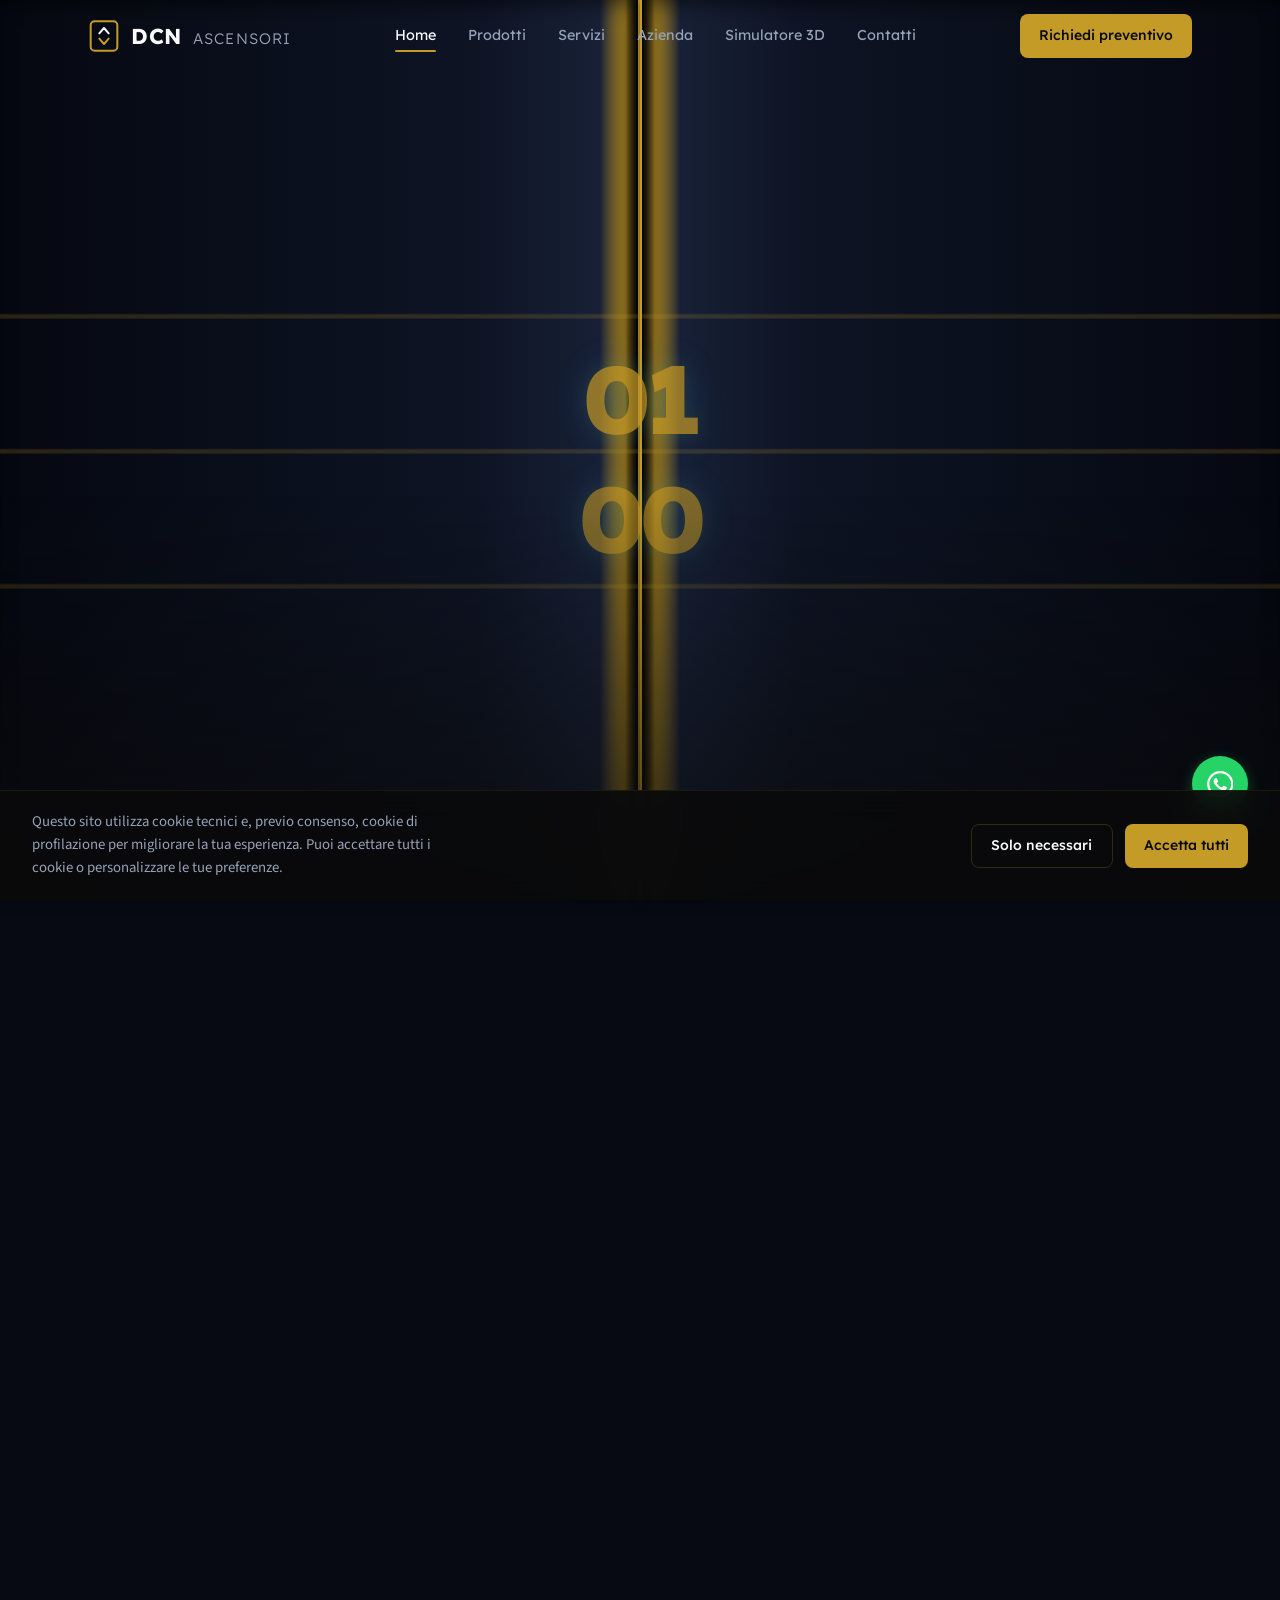
==== index.html @ 8ec20c10 "inserito il prgetto completo" ====
<!DOCTYPE html>
<html lang="it">
<head>
  <meta charset="UTF-8" />
  <meta name="viewport" content="width=device-width, initial-scale=1.0" />
  <title>DCN Ascensori — Installazione, manutenzione e modernizzazione</title>
  <meta name="description" content="DCN progetta, installa e mantiene ascensori su misura per edifici residenziali, commerciali e industriali. Assistenza 24/7 in tutta Italia." />
  <link rel="icon" type="image/svg+xml" href="assets/img/favicon.svg" />

  <link rel="preconnect" href="https://fonts.googleapis.com" />
  <link rel="preconnect" href="https://fonts.gstatic.com" crossorigin />
  <link href="https://fonts.googleapis.com/css2?family=Lexend:wght@300;400;500;600;700&family=Source+Sans+3:wght@300;400;500;600&display=swap" rel="stylesheet" />

  <link rel="stylesheet" href="css/base.css" />
  <link rel="stylesheet" href="css/components.css" />
  <link rel="stylesheet" href="css/home.css" />
</head>
<body>

  <!-- Loader -->
  <div class="page-loader" id="page-loader" aria-hidden="true">
    <div class="loader-spinner"></div>
  </div>

  <!-- High-Performance CSS Doors Portal Background -->
  <div id="scroll-video-container">
    <div class="lobby-backdrop"></div>
    <div class="css-door-panel css-door-left"></div>
    <div class="css-door-panel css-door-right"></div>
    <div class="overlay"></div>

    <!-- Floor HUD indicator (simulates elevator motion) -->
    <div id="elevator-floors-container" aria-hidden="true">
      <div class="floor-slide" data-floor="1">
        <span class="floor-num">01</span>
      </div>
      <div class="floor-slide" data-floor="0">
        <span class="floor-num">00</span>
      </div>
    </div>
  </div>

  <!-- Card fisse rivelate dallo scroll -->
  <div id="fixed-cards" aria-hidden="false">
    <div class="cards-grid">
      <article class="card">
        <div class="card-icon">
          <svg viewBox="0 0 24 24" fill="none" stroke="currentColor" stroke-width="2" stroke-linecap="round" stroke-linejoin="round"><rect x="4" y="2" width="16" height="20" rx="2"/><path d="M9 22v-8h6v8"/><path d="M12 6v4M10 8h4"/></svg>
        </div>
        <h3>Installazione</h3>
        <p>Impianti nuovi chiavi in mano: dal sopralluogo alla certificazione. Progettazione su misura per edifici residenziali, uffici e industria, anche in vani ridotti.</p>
      </article>
      <article class="card">
        <div class="card-icon">
          <svg viewBox="0 0 24 24" fill="none" stroke="currentColor" stroke-width="2" stroke-linecap="round" stroke-linejoin="round"><path d="M14.7 6.3a1 1 0 0 0 0 1.4l1.6 1.6a1 1 0 0 0 1.4 0l3.77-3.77a6 6 0 0 1-7.94 7.94l-6.91 6.91a2.12 2.12 0 0 1-3-3l6.91-6.91a6 6 0 0 1 7.94-7.94l-3.76 3.76z"/></svg>
        </div>
        <h3>Manutenzione</h3>
        <p>Piani di manutenzione programmata e assistenza guasti 24 ore su 24, 7 giorni su 7. Tecnici certificati, ricambi originali e tempi di intervento garantiti da contratto.</p>
      </article>
      <article class="card">
        <div class="card-icon">
          <svg viewBox="0 0 24 24" fill="none" stroke="currentColor" stroke-width="2" stroke-linecap="round" stroke-linejoin="round"><path d="M21 12a9 9 0 1 1-9-9"/><path d="M21 3v6h-6"/><path d="M21 3l-9 9"/></svg>
        </div>
        <h3>Modernizzazione</h3>
        <p>Diamo nuova vita agli impianti esistenti: quadri di manovra, cabine, porte e motori di ultima generazione per più sicurezza, comfort ed efficienza energetica.</p>
      </article>
    </div>
  </div>

  <!-- Navigazione -->
  <header>
    <nav class="site-nav" aria-label="Principale">
      <div class="container">
        <a class="brand" href="index.html" aria-label="DCN Ascensori — home">
          <svg viewBox="0 0 48 48" fill="none" aria-hidden="true">
            <rect x="4" y="2" width="40" height="44" rx="6" stroke="var(--accent)" stroke-width="3"/>
            <path d="M17 20l7-8 7 8" stroke="var(--text)" stroke-width="3" stroke-linecap="round" stroke-linejoin="round"/>
            <path d="M31 28l-7 8-7-8" stroke="var(--accent)" stroke-width="3" stroke-linecap="round" stroke-linejoin="round"/>
          </svg>
          DCN <span class="brand-suffix">Ascensori</span>
        </a>

        <ul class="nav-links" id="nav-links">
          <li><a href="index.html" aria-current="page">Home</a></li>
          <li><a href="pages/prodotti.html">Prodotti</a></li>
          <li><a href="pages/servizi.html">Servizi</a></li>
          <li><a href="pages/azienda.html">Azienda</a></li>
          <li><a href="pages/elevator-3d.html">Simulatore 3D</a></li>
          <li><a href="pages/contatti.html">Contatti</a></li>
        </ul>

        <a href="pages/contatti.html" class="btn btn-primary btn-sm nav-cta">Richiedi preventivo</a>

        <button class="nav-toggle" aria-label="Apri menu" aria-expanded="false" aria-controls="nav-links">
          <svg class="icon-menu" viewBox="0 0 24 24" fill="none" stroke="currentColor" stroke-width="2" stroke-linecap="round"><path d="M4 7h16M4 12h16M4 17h16"/></svg>
          <svg class="icon-close" viewBox="0 0 24 24" fill="none" stroke="currentColor" stroke-width="2" stroke-linecap="round"><path d="M6 6l12 12M18 6L6 18"/></svg>
        </button>
      </div>
    </nav>
  </header>

  <!-- Contenuto -->
  <main id="content">

    <!-- Hero -->
    <section id="hero" aria-label="Introduzione">
      <div class="gradient-overlay"></div>
      <div class="hero-content">
        <p class="hero-subtitle">La nostra missione:</p>
        <h1>
          Muoviamo le persone,
          <span class="underlined"><span class="line"></span><span>un piano</span></span>
          alla volta.
        </h1>
        <div class="hero-ctas">
          <div class="code-box">
            <span class="prompt">&gt;</span>
            <code>dcn_preventivo --rapido</code>
          </div>
          <a href="pages/contatti.html" class="btn btn-primary">
            Parla con noi <span>&rarr;</span>
          </a>
        </div>
      </div>
      <div class="scroll-hint" aria-hidden="true">
        <svg xmlns="http://www.w3.org/2000/svg" fill="none" viewBox="0 0 24 24" stroke-width="2" stroke="currentColor"><path stroke-linecap="round" stroke-linejoin="round" d="M19.5 8.25l-7.5 7.5-7.5-7.5"/></svg>
      </div>
    </section>

    <!-- Spaziatore: risalita nel vano -->
    <div style="height:120vh;" aria-hidden="true"></div>

    <!-- Zona trigger card -->
    <div id="cards-trigger" style="height:200vh;" aria-hidden="true"></div>

    <!-- Spaziatore -->
    <div style="height:80vh;" aria-hidden="true"></div>

    <!-- Reveal prodotto di punta -->
    <section id="flagship" aria-label="Prodotto di punta">
      <div class="inner reveal-blur">
        <span class="eyebrow">Vi presentiamo</span>
        <h2>DCN</h2>
        <p class="tagline">Il nostro ascensore gearless di nuova generazione: silenzioso, rigenerativo, connesso. Fino al 40% di consumi in meno.</p>
      </div>
    </section>

    <!-- Pannelli solidi -->
    <div class="solid-panel">

      <!-- Statistiche -->
      <section class="section" aria-label="I nostri numeri">
        <div class="container">
          <div class="stats-grid">
            <div class="reveal">
              <div class="stat-value" data-count="1200">0<span class="suffix">+</span></div>
              <div class="stat-label">Impianti installati</div>
            </div>
            <div class="reveal" data-reveal-delay="1">
              <div class="stat-value" data-count="35">0<span class="suffix">&nbsp;anni</span></div>
              <div class="stat-label">Di esperienza</div>
            </div>
            <div class="reveal" data-reveal-delay="2">
              <div class="stat-value" data-count="98">0<span class="suffix">%</span></div>
              <div class="stat-label">Clienti soddisfatti</div>
            </div>
            <div class="reveal" data-reveal-delay="3">
              <div class="stat-value" data-count="45">0<span class="suffix">&nbsp;min</span></div>
              <div class="stat-label">Tempo medio di intervento</div>
            </div>
          </div>
        </div>
      </section>

      <!-- Servizi -->
      <section class="section" aria-labelledby="servizi-title">
        <div class="container">
          <span class="eyebrow reveal">Cosa facciamo</span>
          <h2 class="section-title reveal" id="servizi-title">Un partner unico per tutta la vita dell'impianto</h2>
          <p class="section-lead reveal">Dalla prima consulenza al collaudo, dalla manutenzione programmata alla modernizzazione completa.</p>

          <div class="services-grid">
            <a class="card reveal" href="pages/prodotti.html">
              <div class="card-icon">
                <svg viewBox="0 0 24 24" fill="none" stroke="currentColor" stroke-width="2" stroke-linecap="round" stroke-linejoin="round"><rect x="4" y="2" width="16" height="20" rx="2"/><path d="M9 22v-8h6v8"/></svg>
              </div>
              <h3>Ascensori su misura</h3>
              <p>Gamma completa: gearless, idraulici, piattaforme elevatrici e montacarichi. Cabine personalizzabili in ogni finitura.</p>
              <span class="card-link">Scopri i prodotti
                <svg viewBox="0 0 24 24" fill="none" stroke="currentColor" stroke-width="2" stroke-linecap="round" stroke-linejoin="round"><path d="M5 12h14M12 5l7 7-7 7"/></svg>
              </span>
            </a>
            <a class="card reveal" data-reveal-delay="1" href="pages/servizi.html">
              <div class="card-icon">
                <svg viewBox="0 0 24 24" fill="none" stroke="currentColor" stroke-width="2" stroke-linecap="round" stroke-linejoin="round"><circle cx="12" cy="12" r="3"/><path d="M19.4 15a1.65 1.65 0 0 0 .33 1.82l.06.06a2 2 0 1 1-2.83 2.83l-.06-.06a1.65 1.65 0 0 0-1.82-.33 1.65 1.65 0 0 0-1 1.51V21a2 2 0 1 1-4 0v-.09A1.65 1.65 0 0 0 9 19.4a1.65 1.65 0 0 0-1.82.33l-.06.06a2 2 0 1 1-2.83-2.83l.06-.06a1.65 1.65 0 0 0 .33-1.82 1.65 1.65 0 0 0-1.51-1H3a2 2 0 1 1 0-4h.09A1.65 1.65 0 0 0 4.6 9a1.65 1.65 0 0 0-.33-1.82l-.06-.06a2 2 0 1 1 2.83-2.83l.06.06a1.65 1.65 0 0 0 1.82.33H9a1.65 1.65 0 0 0 1-1.51V3a2 2 0 1 1 4 0v.09a1.65 1.65 0 0 0 1 1.51 1.65 1.65 0 0 0 1.82-.33l.06-.06a2 2 0 1 1 2.83 2.83l-.06.06a1.65 1.65 0 0 0-.33 1.82V9a1.65 1.65 0 0 0 1.51 1H21a2 2 0 1 1 0 4h-.09a1.65 1.65 0 0 0-1.51 1z"/></svg>
              </div>
              <h3>Manutenzione e assistenza</h3>
              <p>Contratti flessibili con reperibilità 24/7, telemonitoraggio degli impianti e verifiche periodiche di legge.</p>
              <span class="card-link">Scopri i servizi
                <svg viewBox="0 0 24 24" fill="none" stroke="currentColor" stroke-width="2" stroke-linecap="round" stroke-linejoin="round"><path d="M5 12h14M12 5l7 7-7 7"/></svg>
              </span>
            </a>
            <a class="card reveal" data-reveal-delay="2" href="pages/servizi.html#modernizzazione">
              <div class="card-icon">
                <svg viewBox="0 0 24 24" fill="none" stroke="currentColor" stroke-width="2" stroke-linecap="round" stroke-linejoin="round"><path d="M13 2L3 14h9l-1 8 10-12h-9l1-8z"/></svg>
              </div>
              <h3>Modernizzazione</h3>
              <p>Aggiornamento normativo e tecnologico di impianti esistenti: meno consumi, meno fermi, più valore per l'edificio.</p>
              <span class="card-link">Come funziona
                <svg viewBox="0 0 24 24" fill="none" stroke="currentColor" stroke-width="2" stroke-linecap="round" stroke-linejoin="round"><path d="M5 12h14M12 5l7 7-7 7"/></svg>
              </span>
            </a>
          </div>
        </div>
      </section>

      <!-- Clienti -->
      <section class="section" aria-label="I nostri clienti">
        <div class="container">
          <div class="logo-strip reveal">
            <span>CONDOMINIA GROUP</span>
            <span>TORRE MILANO</span>
            <span>HOTEL AURUM</span>
            <span>POLICLINICO EST</span>
            <span>RETAIL PARK 21</span>
          </div>
        </div>
      </section>

      <!-- Testimonianze -->
      <section class="section" aria-labelledby="testimonianze-title" style="border-top:1px solid var(--border);">
        <div class="container">
          <span class="eyebrow reveal">Cosa dicono di noi</span>
          <h2 class="section-title reveal" id="testimonianze-title">La fiducia dei nostri clienti</h2>
          <p class="section-lead reveal">Oltre 1.200 impianti installati e un tasso di rinnovo contratti del 98%. Ecco cosa dicono chi ci ha scelto.</p>

          <div class="testimonials-grid">
            <article class="card testimonial-card reveal">
              <div class="testimonial-stars" aria-label="5 stelle su 5">
                <svg viewBox="0 0 24 24" fill="currentColor" width="18" height="18"><path d="M12 2l3.09 6.26L22 9.27l-5 4.87 1.18 6.88L12 17.77l-6.18 3.25L7 14.14 2 9.27l6.91-1.01L12 2z"/></svg>
                <svg viewBox="0 0 24 24" fill="currentColor" width="18" height="18"><path d="M12 2l3.09 6.26L22 9.27l-5 4.87 1.18 6.88L12 17.77l-6.18 3.25L7 14.14 2 9.27l6.91-1.01L12 2z"/></svg>
                <svg viewBox="0 0 24 24" fill="currentColor" width="18" height="18"><path d="M12 2l3.09 6.26L22 9.27l-5 4.87 1.18 6.88L12 17.77l-6.18 3.25L7 14.14 2 9.27l6.91-1.01L12 2z"/></svg>
                <svg viewBox="0 0 24 24" fill="currentColor" width="18" height="18"><path d="M12 2l3.09 6.26L22 9.27l-5 4.87 1.18 6.88L12 17.77l-6.18 3.25L7 14.14 2 9.27l6.91-1.01L12 2z"/></svg>
                <svg viewBox="0 0 24 24" fill="currentColor" width="18" height="18"><path d="M12 2l3.09 6.26L22 9.27l-5 4.87 1.18 6.88L12 17.77l-6.18 3.25L7 14.14 2 9.27l6.91-1.01L12 2z"/></svg>
              </div>
              <p class="testimonial-quote">&ldquo;Abbiamo affidato a DCN l'installazione di 6 ascensori nel nostro nuovo complesso residenziale. Professionalità impeccabile, tempi rispettati e un servizio post-vendita che non ha eguali.&rdquo;</p>
              <div class="testimonial-author">
                <strong>Marco Bianchi</strong>
                <span>Amministratore — Condominia Group</span>
              </div>
            </article>

            <article class="card testimonial-card reveal" data-reveal-delay="1">
              <div class="testimonial-stars" aria-label="5 stelle su 5">
                <svg viewBox="0 0 24 24" fill="currentColor" width="18" height="18"><path d="M12 2l3.09 6.26L22 9.27l-5 4.87 1.18 6.88L12 17.77l-6.18 3.25L7 14.14 2 9.27l6.91-1.01L12 2z"/></svg>
                <svg viewBox="0 0 24 24" fill="currentColor" width="18" height="18"><path d="M12 2l3.09 6.26L22 9.27l-5 4.87 1.18 6.88L12 17.77l-6.18 3.25L7 14.14 2 9.27l6.91-1.01L12 2z"/></svg>
                <svg viewBox="0 0 24 24" fill="currentColor" width="18" height="18"><path d="M12 2l3.09 6.26L22 9.27l-5 4.87 1.18 6.88L12 17.77l-6.18 3.25L7 14.14 2 9.27l6.91-1.01L12 2z"/></svg>
                <svg viewBox="0 0 24 24" fill="currentColor" width="18" height="18"><path d="M12 2l3.09 6.26L22 9.27l-5 4.87 1.18 6.88L12 17.77l-6.18 3.25L7 14.14 2 9.27l6.91-1.01L12 2z"/></svg>
                <svg viewBox="0 0 24 24" fill="currentColor" width="18" height="18"><path d="M12 2l3.09 6.26L22 9.27l-5 4.87 1.18 6.88L12 17.77l-6.18 3.25L7 14.14 2 9.27l6.91-1.01L12 2z"/></svg>
              </div>
              <p class="testimonial-quote">&ldquo;Dopo 20 anni il nostro ascensore aveva bisogno di una modernizzazione completa. DCN ha trasformato un impianto anni '90 in un sistema all'avanguardia, in sole tre settimane.&rdquo;</p>
              <div class="testimonial-author">
                <strong>Laura Conti</strong>
                <span>Direttrice — Hotel Aurum, Milano</span>
              </div>
            </article>

            <article class="card testimonial-card reveal" data-reveal-delay="2">
              <div class="testimonial-stars" aria-label="5 stelle su 5">
                <svg viewBox="0 0 24 24" fill="currentColor" width="18" height="18"><path d="M12 2l3.09 6.26L22 9.27l-5 4.87 1.18 6.88L12 17.77l-6.18 3.25L7 14.14 2 9.27l6.91-1.01L12 2z"/></svg>
                <svg viewBox="0 0 24 24" fill="currentColor" width="18" height="18"><path d="M12 2l3.09 6.26L22 9.27l-5 4.87 1.18 6.88L12 17.77l-6.18 3.25L7 14.14 2 9.27l6.91-1.01L12 2z"/></svg>
                <svg viewBox="0 0 24 24" fill="currentColor" width="18" height="18"><path d="M12 2l3.09 6.26L22 9.27l-5 4.87 1.18 6.88L12 17.77l-6.18 3.25L7 14.14 2 9.27l6.91-1.01L12 2z"/></svg>
                <svg viewBox="0 0 24 24" fill="currentColor" width="18" height="18"><path d="M12 2l3.09 6.26L22 9.27l-5 4.87 1.18 6.88L12 17.77l-6.18 3.25L7 14.14 2 9.27l6.91-1.01L12 2z"/></svg>
                <svg viewBox="0 0 24 24" fill="currentColor" width="18" height="18"><path d="M12 2l3.09 6.26L22 9.27l-5 4.87 1.18 6.88L12 17.77l-6.18 3.25L7 14.14 2 9.27l6.91-1.01L12 2z"/></svg>
              </div>
              <p class="testimonial-quote">&ldquo;La reperibilità 24/7 non è solo uno slogan: quando si è bloccato l'ascensore di notte, un tecnico era qui in 30 minuti. Con il piano Full Risk dormiamo sonni tranquilli.&rdquo;</p>
              <div class="testimonial-author">
                <strong>Dott. Andrea Rossi</strong>
                <span>Resp. Servizi Generali — Policlinico Est</span>
              </div>
            </article>
          </div>
        </div>
      </section>

      <!-- FAQ -->
      <section class="section" aria-labelledby="faq-title" style="border-top:1px solid var(--border);">
        <div class="container">
          <span class="eyebrow reveal">Domande frequenti</span>
          <h2 class="section-title reveal" id="faq-title">Hai delle domande? Abbiamo le risposte.</h2>

          <div class="faq-list">
            <div class="faq-item reveal">
              <button class="faq-question" aria-expanded="false">
                <span>Quanto costa installare un ascensore?</span>
                <svg class="faq-icon" viewBox="0 0 24 24" fill="none" stroke="currentColor" stroke-width="2" stroke-linecap="round"><path d="M12 5v14M5 12h14"/></svg>
              </button>
              <div class="faq-answer" role="region">
                <p>Il costo varia in base a portata, numero di fermate, finiture della cabina e complessità del vano. Per un impianto residenziale standard (4-6 fermate) i prezzi partono indicativamente da 25.000 €. Il sopralluogo e il preventivo dettagliato sono sempre gratuiti e senza impegno.</p>
              </div>
            </div>

            <div class="faq-item reveal" data-reveal-delay="1">
              <button class="faq-question" aria-expanded="false">
                <span>Quanto tempo serve per installare un ascensore nuovo?</span>
                <svg class="faq-icon" viewBox="0 0 24 24" fill="none" stroke="currentColor" stroke-width="2" stroke-linecap="round"><path d="M12 5v14M5 12h14"/></svg>
              </button>
              <div class="faq-answer" role="region">
                <p>Per un impianto residenziale la durata media è di 3-5 settimane dalla data di inizio cantiere. Per edifici più complessi o impianti speciali (panoramici, montacarichi industriali) i tempi possono variare. In fase di preventivo indichiamo sempre la tempistica prevista.</p>
              </div>
            </div>

            <div class="faq-item reveal" data-reveal-delay="1">
              <button class="faq-question" aria-expanded="false">
                <span>È possibile installare un ascensore in un edificio esistente?</span>
                <svg class="faq-icon" viewBox="0 0 24 24" fill="none" stroke="currentColor" stroke-width="2" stroke-linecap="round"><path d="M12 5v14M5 12h14"/></svg>
              </button>
              <div class="faq-answer" role="region">
                <p>Sì, nella maggior parte dei casi. Disponiamo di soluzioni compatte (come il DCN Domus) pensate per vani ridotti e scale strette. Il nostro team esegue un sopralluogo per verificare la fattibilità e proporre la soluzione migliore con opere murarie minime.</p>
              </div>
            </div>

            <div class="faq-item reveal" data-reveal-delay="2">
              <button class="faq-question" aria-expanded="false">
                <span>Ogni quanto va fatta la manutenzione?</span>
                <svg class="faq-icon" viewBox="0 0 24 24" fill="none" stroke="currentColor" stroke-width="2" stroke-linecap="round"><path d="M12 5v14M5 12h14"/></svg>
              </button>
              <div class="faq-answer" role="region">
                <p>Per legge (DPR 162/99) la manutenzione deve avvenire almeno ogni 6 mesi. Con i nostri piani Comfort e Full Risk effettuiamo visite mensili programmate, più il telemonitoraggio continuo che ci consente di intervenire preventivamente prima che si verifichi un guasto.</p>
              </div>
            </div>

            <div class="faq-item reveal" data-reveal-delay="2">
              <button class="faq-question" aria-expanded="false">
                <span>Cosa succede se qualcuno resta bloccato in cabina?</span>
                <svg class="faq-icon" viewBox="0 0 24 24" fill="none" stroke="currentColor" stroke-width="2" stroke-linecap="round"><path d="M12 5v14M5 12h14"/></svg>
              </button>
              <div class="faq-answer" role="region">
                <p>Tutti i nostri contratti includono la reperibilità 24/7 per emergenze cabina. Il tempo medio di intervento è di 45 minuti. In caso di emergenza è sufficiente chiamare il numero verde 800 123 456, attivo 24 ore su 24 compresi festivi.</p>
              </div>
            </div>

            <div class="faq-item reveal" data-reveal-delay="3">
              <button class="faq-question" aria-expanded="false">
                <span>Quali detrazioni fiscali sono disponibili?</span>
                <svg class="faq-icon" viewBox="0 0 24 24" fill="none" stroke="currentColor" stroke-width="2" stroke-linecap="round"><path d="M12 5v14M5 12h14"/></svg>
              </button>
              <div class="faq-answer" role="region">
                <p>L'installazione e la sostituzione di ascensori rientrano tra gli interventi ammessi al Bonus Barriere Architettoniche (detrazione del 75%). Le piattaforme elevatrici per disabili possono beneficiare anche dell'IVA agevolata al 4%. Il nostro ufficio tecnico ti guida nella documentazione necessaria.</p>
              </div>
            </div>
          </div>
        </div>
      </section>

      <!-- CTA finale -->
      <section class="cta-band" aria-labelledby="cta-title">
        <div class="container">
          <h2 class="reveal" id="cta-title">Il tuo edificio merita di muoversi meglio.</h2>
          <p class="reveal">Sopralluogo e preventivo gratuiti, senza impegno. Rispondiamo entro 24 ore lavorative.</p>
          <div class="hero-ctas reveal">
            <a href="pages/contatti.html" class="btn btn-primary">
              Parla con un esperto
              <svg viewBox="0 0 24 24" fill="none" stroke="currentColor" stroke-width="2" stroke-linecap="round" stroke-linejoin="round" aria-hidden="true"><path d="M5 12h14M12 5l7 7-7 7"/></svg>
            </a>
            <a href="pages/prodotti.html" class="btn btn-ghost">Esplora la gamma</a>
          </div>
        </div>
      </section>

    </div>
  </main>

  <!-- Footer -->
  <footer class="site-footer">
    <div class="container">
      <div class="footer-grid">
        <div class="footer-about">
          <a class="brand" href="index.html">
            <svg viewBox="0 0 48 48" fill="none" aria-hidden="true">
              <rect x="4" y="2" width="40" height="44" rx="6" stroke="var(--accent)" stroke-width="3"/>
              <path d="M17 20l7-8 7 8" stroke="var(--text)" stroke-width="3" stroke-linecap="round" stroke-linejoin="round"/>
              <path d="M31 28l-7 8-7-8" stroke="var(--accent)" stroke-width="3" stroke-linecap="round" stroke-linejoin="round"/>
            </svg>
            DCN <span class="brand-suffix">Ascensori</span>
          </a>
          <p>Progettiamo, installiamo e manteniamo sistemi di elevazione dal 1991. Sicurezza, silenziosità, design.</p>
        </div>
        <div>
          <h4>Azienda</h4>
          <ul>
            <li><a href="pages/azienda.html">Chi siamo</a></li>
            <li><a href="pages/prodotti.html">Prodotti</a></li>
            <li><a href="pages/servizi.html">Servizi</a></li>
            <li><a href="pages/elevator-3d.html">Simulatore 3D</a></li>
            <li><a href="pages/contatti.html">Contatti</a></li>
          </ul>
        </div>
        <div>
          <h4>Servizi</h4>
          <ul>
            <li><a href="pages/servizi.html#installazione">Installazione</a></li>
            <li><a href="pages/servizi.html#manutenzione">Manutenzione</a></li>
            <li><a href="pages/servizi.html#modernizzazione">Modernizzazione</a></li>
          </ul>
        </div>
        <div>
          <h4>Contatti</h4>
          <ul class="footer-contact">
            <li>
              <svg viewBox="0 0 24 24" fill="none" stroke="currentColor" stroke-width="2" stroke-linecap="round" stroke-linejoin="round" aria-hidden="true"><path d="M21 10c0 7-9 13-9 13s-9-6-9-13a9 9 0 0 1 18 0z"/><circle cx="12" cy="10" r="3"/></svg>
              Via dell'Industria 42, 20090 Milano (MI)
            </li>
            <li>
              <svg viewBox="0 0 24 24" fill="none" stroke="currentColor" stroke-width="2" stroke-linecap="round" stroke-linejoin="round" aria-hidden="true"><path d="M22 16.92v3a2 2 0 0 1-2.18 2 19.79 19.79 0 0 1-8.63-3.07 19.5 19.5 0 0 1-6-6 19.79 19.79 0 0 1-3.07-8.67A2 2 0 0 1 4.11 2h3a2 2 0 0 1 2 1.72c.13.96.36 1.9.7 2.81a2 2 0 0 1-.45 2.11L8.09 9.91a16 16 0 0 0 6 6l1.27-1.27a2 2 0 0 1 2.11-.45c.91.34 1.85.57 2.81.7A2 2 0 0 1 22 16.92z"/></svg>
              +39 02 1234 5678
            </li>
            <li>
              <svg viewBox="0 0 24 24" fill="none" stroke="currentColor" stroke-width="2" stroke-linecap="round" stroke-linejoin="round" aria-hidden="true"><rect x="2" y="4" width="20" height="16" rx="2"/><path d="M22 7l-10 6L2 7"/></svg>
              info@dcnascensori.it
            </li>
          </ul>
        </div>
      </div>
      <div class="footer-bottom">
        <span>&copy; <span id="current-year">2026</span> DCN Ascensori S.r.l. — P.IVA 01234567890</span>
        <span>Privacy · Cookie · Certificazioni ISO 9001</span>
      </div>
    </div>
  </footer>

  <!-- Scroll to top -->
  <button class="scroll-top" id="scroll-top" aria-label="Torna in cima">
    <svg viewBox="0 0 24 24" fill="none" stroke="currentColor" stroke-width="2.5" stroke-linecap="round" stroke-linejoin="round" width="22" height="22"><path d="M18 15l-6-6-6 6"/></svg>
  </button>

  <!-- Floating WhatsApp -->
  <a class="floating-contact" href="https://wa.me/390212345678?text=Salve%2C%20vorrei%20informazioni%20sui%20vostri%20ascensori." target="_blank" rel="noopener noreferrer" aria-label="Contattaci su WhatsApp">
    <svg viewBox="0 0 24 24" fill="currentColor" width="28" height="28"><path d="M17.472 14.382c-.297-.149-1.758-.867-2.03-.967-.273-.099-.471-.148-.67.15-.197.297-.767.966-.94 1.164-.173.199-.347.223-.644.075-.297-.15-1.255-.463-2.39-1.475-.883-.788-1.48-1.761-1.653-2.059-.173-.297-.018-.458.13-.606.134-.133.298-.347.446-.52.149-.174.198-.298.298-.497.099-.198.05-.371-.025-.52-.075-.149-.669-1.612-.916-2.207-.242-.579-.487-.5-.669-.51-.173-.008-.371-.01-.57-.01-.198 0-.52.074-.792.372-.272.297-1.04 1.016-1.04 2.479 0 1.462 1.065 2.875 1.213 3.074.149.198 2.096 3.2 5.077 4.487.709.306 1.262.489 1.694.625.712.227 1.36.195 1.871.118.571-.085 1.758-.719 2.006-1.413.248-.694.248-1.289.173-1.413-.074-.124-.272-.198-.57-.347m-5.421 7.403h-.004a9.87 9.87 0 01-5.031-1.378l-.361-.214-3.741.982.998-3.648-.235-.374a9.86 9.86 0 01-1.51-5.26c.001-5.45 4.436-9.884 9.888-9.884 2.64 0 5.122 1.03 6.988 2.898a9.825 9.825 0 012.893 6.994c-.003 5.45-4.437 9.884-9.885 9.884m8.413-18.297A11.815 11.815 0 0012.05 0C5.495 0 .16 5.335.157 11.892c0 2.096.547 4.142 1.588 5.945L.057 24l6.305-1.654a11.882 11.882 0 005.683 1.448h.005c6.554 0 11.89-5.335 11.893-11.893a11.821 11.821 0 00-3.48-8.413z"/></svg>
  </a>

  <!-- Cookie Banner -->
  <div class="cookie-banner" id="cookie-banner" role="dialog" aria-label="Consenso cookie">
    <div class="cookie-text">
      <p>Questo sito utilizza cookie tecnici e, previo consenso, cookie di profilazione per migliorare la tua esperienza. Puoi accettare tutti i cookie o personalizzare le tue preferenze.</p>
    </div>
    <div class="cookie-actions">
      <button class="btn btn-ghost btn-sm" id="cookie-reject">Solo necessari</button>
      <button class="btn btn-primary btn-sm" id="cookie-accept">Accetta tutti</button>
    </div>
  </div>

  <script src="js/main.js" defer></script>
  <script src="js/home.js" defer></script>
</body>
</html>
---- css/base.css ----
/* ============================================================
   DCN Ascensori — base.css
   Design tokens, reset, tipografia, utility condivise
   ============================================================ */

:root {
  /* Colori */
  --bg: #070a13;
  --bg-elevated: #0f131f;
  --surface: #1e293b;
  --surface-2: #2d3748;
  --border: rgba(197, 155, 39, 0.1);
  --border-strong: rgba(197, 155, 39, 0.22);
  --text: #f8fafc;
  --text-muted: #94a3b8;
  --text-faint: #475569;
  --accent: #c59b27;
  --accent-bright: #e5c158;
  --accent-dim: rgba(197, 155, 39, 0.16);
  --accent-contrast: #070a13;

  /* Tipografia */
  --font-display: 'Lexend', sans-serif;
  --font-body: 'Source Sans 3', sans-serif;

  /* Scala z-index */
  --z-bg: -10;
  --z-content: 2;
  --z-overlay: 4;
  --z-nav: 50;
  --z-modal: 100;

  /* Motion */
  --ease-out: cubic-bezier(0.22, 1, 0.36, 1);
  --dur-fast: 200ms;
  --dur-med: 450ms;
  --dur-slow: 900ms;

  /* Layout */
  --container: 72rem;
  --nav-height: 4.5rem;
  --radius: 0.75rem;
  --radius-sm: 0.5rem;
}

*, *::before, *::after {
  margin: 0;
  padding: 0;
  box-sizing: border-box;
}

html {
  scroll-behavior: smooth;
}

html, body {
  overflow-x: hidden;
}

body {
  font-family: var(--font-body);
  font-size: 1.0625rem;
  line-height: 1.65;
  background: var(--bg);
  color: var(--text);
  -webkit-font-smoothing: antialiased;
  text-rendering: optimizeLegibility;
}

h1, h2, h3, h4 {
  font-family: var(--font-display);
  font-weight: 600;
  line-height: 1.15;
  letter-spacing: -0.02em;
}

p {
  max-width: 65ch;
}

img, svg, video, canvas {
  display: block;
  max-width: 100%;
}

a {
  color: inherit;
  text-decoration: none;
}

button {
  font: inherit;
  border: none;
  background: none;
  cursor: pointer;
}

::selection {
  background: var(--accent);
  color: var(--accent-contrast);
}

:focus-visible {
  outline: 2px solid var(--accent-bright);
  outline-offset: 3px;
  border-radius: 2px;
}

/* ---------- Utility ---------- */

.container {
  width: 100%;
  max-width: var(--container);
  margin-inline: auto;
  padding-inline: 1.5rem;
}

.eyebrow {
  display: inline-flex;
  align-items: center;
  gap: 0.6rem;
  font-family: var(--font-display);
  font-size: 0.8125rem;
  font-weight: 500;
  text-transform: uppercase;
  letter-spacing: 0.14em;
  color: var(--accent-bright);
}

.eyebrow::before {
  content: '';
  width: 2rem;
  height: 1px;
  background: var(--accent);
}

.section {
  padding-block: clamp(4rem, 10vw, 7.5rem);
}

.section-title {
  font-size: clamp(1.75rem, 4vw, 2.75rem);
  margin-top: 0.9rem;
  margin-bottom: 1.1rem;
}

.section-lead {
  color: var(--text-muted);
  font-size: 1.125rem;
}

.visually-hidden {
  position: absolute;
  width: 1px;
  height: 1px;
  overflow: hidden;
  clip: rect(0 0 0 0);
  white-space: nowrap;
}

/* ---------- Reveal on scroll ---------- */

.reveal {
  opacity: 0;
  transform: translateY(28px);
  transition:
    opacity var(--dur-slow) var(--ease-out),
    transform var(--dur-slow) var(--ease-out);
}

.reveal.is-visible {
  opacity: 1;
  transform: translateY(0);
}

.reveal-blur {
  opacity: 0;
  transform: translateY(32px);
  filter: blur(8px);
  transition:
    opacity 1s var(--ease-out),
    transform 1s var(--ease-out),
    filter 1s var(--ease-out);
}

.reveal-blur.is-visible {
  opacity: 1;
  transform: translateY(0);
  filter: blur(0);
}

[data-reveal-delay='1'] { transition-delay: 100ms; }
[data-reveal-delay='2'] { transition-delay: 200ms; }
[data-reveal-delay='3'] { transition-delay: 300ms; }

/* ---------- Reduced motion ---------- */

@media (prefers-reduced-motion: reduce) {
  html {
    scroll-behavior: auto;
  }

  *, *::before, *::after {
    animation-duration: 0.01ms !important;
    animation-iteration-count: 1 !important;
    transition-duration: 0.01ms !important;
  }

  .reveal, .reveal-blur {
    opacity: 1;
    transform: none;
    filter: none;
  }
}
---- css/components.css ----
/* ============================================================
   DCN Ascensori — components.css
   Navigazione, bottoni, card, form, footer
   ============================================================ */

/* ---------- Navigazione ---------- */

.site-nav {
  position: fixed;
  top: 0;
  left: 0;
  right: 0;
  z-index: var(--z-nav);
  height: var(--nav-height);
  display: flex;
  align-items: center;
  transition: background var(--dur-fast) ease, border-color var(--dur-fast) ease;
  border-bottom: 1px solid transparent;
}

.site-nav.is-scrolled {
  background: rgba(10, 10, 11, 0.82);
  backdrop-filter: blur(14px);
  -webkit-backdrop-filter: blur(14px);
  border-bottom-color: var(--border);
}

.site-nav .container {
  display: flex;
  align-items: center;
  justify-content: space-between;
  gap: 2rem;
}

.brand {
  display: inline-flex;
  align-items: center;
  gap: 0.7rem;
  font-family: var(--font-display);
  font-weight: 700;
  font-size: 1.35rem;
  letter-spacing: 0.02em;
}

.brand svg {
  width: 2rem;
  height: 2rem;
}

.brand .brand-suffix {
  font-weight: 300;
  color: var(--text-muted);
  font-size: 0.95rem;
  letter-spacing: 0.08em;
  text-transform: uppercase;
  margin-top: 0.35rem;
}

.nav-links {
  display: flex;
  align-items: center;
  gap: 2rem;
  list-style: none;
}

.nav-links a {
  font-family: var(--font-display);
  font-size: 0.9rem;
  font-weight: 400;
  color: var(--text-muted);
  transition: color var(--dur-fast) ease;
  padding-block: 0.5rem;
}

.nav-links a:hover,
.nav-links a[aria-current='page'] {
  color: var(--text);
}

.nav-links a[aria-current='page'] {
  position: relative;
}

.nav-links a[aria-current='page']::after {
  content: '';
  position: absolute;
  left: 0;
  right: 0;
  bottom: 0;
  height: 2px;
  background: var(--accent);
  border-radius: 2px;
}

.nav-cta {
  display: none;
}

@media (min-width: 900px) {
  .nav-cta { display: inline-flex; }
}

/* Toggle mobile */
.nav-toggle {
  display: none;
  width: 44px;
  height: 44px;
  align-items: center;
  justify-content: center;
  color: var(--text);
  cursor: pointer;
}

.nav-toggle svg { width: 26px; height: 26px; }
.nav-toggle .icon-close { display: none; }

@media (max-width: 899px) {
  .nav-toggle { display: inline-flex; }

  .nav-links {
    position: fixed;
    inset: var(--nav-height) 0 auto 0;
    flex-direction: column;
    align-items: stretch;
    gap: 0;
    background: rgba(10, 10, 11, 0.97);
    backdrop-filter: blur(18px);
    -webkit-backdrop-filter: blur(18px);
    border-bottom: 1px solid var(--border);
    padding: 0.75rem 1.5rem 1.5rem;
    transform: translateY(-8px);
    opacity: 0;
    visibility: hidden;
    transition:
      opacity var(--dur-fast) ease,
      transform var(--dur-fast) ease,
      visibility var(--dur-fast);
  }

  .nav-links.is-open {
    opacity: 1;
    transform: translateY(0);
    visibility: visible;
  }

  .nav-links a {
    display: block;
    padding: 0.9rem 0.25rem;
    font-size: 1.05rem;
    border-bottom: 1px solid var(--border);
  }

  .nav-links li:last-child a { border-bottom: none; }

  body.nav-open .nav-toggle .icon-menu { display: none; }
  body.nav-open .nav-toggle .icon-close { display: block; }
}

/* ---------- Bottoni ---------- */

.btn {
  display: inline-flex;
  align-items: center;
  justify-content: center;
  gap: 0.55rem;
  font-family: var(--font-display);
  font-size: 0.9375rem;
  font-weight: 500;
  padding: 0.85rem 1.9rem;
  border-radius: var(--radius-sm);
  cursor: pointer;
  transition:
    background var(--dur-fast) ease,
    border-color var(--dur-fast) ease,
    color var(--dur-fast) ease,
    box-shadow var(--dur-fast) ease;
  min-height: 44px;
}

.btn svg { width: 1.1em; height: 1.1em; }

.btn-primary {
  background: var(--accent);
  color: var(--accent-contrast);
}

.btn-primary:hover {
  background: var(--accent-bright);
  box-shadow: 0 8px 30px rgba(212, 163, 25, 0.25);
}

.btn-ghost {
  background: transparent;
  color: var(--text);
  border: 1px solid var(--border-strong);
}

.btn-ghost:hover {
  border-color: var(--accent);
  color: var(--accent-bright);
}

.btn-sm {
  padding: 0.55rem 1.2rem;
  font-size: 0.875rem;
}

/* ---------- Card ---------- */

.card {
  background: var(--surface);
  border: 1px solid var(--border);
  border-radius: var(--radius);
  padding: 2rem;
  transition:
    border-color var(--dur-fast) ease,
    background var(--dur-fast) ease,
    box-shadow var(--dur-med) var(--ease-out);
}

a.card { cursor: pointer; }

.card:hover {
  border-color: var(--border-strong);
  background: var(--surface-2);
  box-shadow: 0 20px 50px rgba(0, 0, 0, 0.45);
}

.card-icon {
  display: inline-flex;
  align-items: center;
  justify-content: center;
  width: 3rem;
  height: 3rem;
  border-radius: var(--radius-sm);
  background: var(--accent-dim);
  color: var(--accent-bright);
  margin-bottom: 1.4rem;
}

.card-icon svg { width: 1.5rem; height: 1.5rem; }

.card h3 {
  font-size: 1.25rem;
  margin-bottom: 0.7rem;
}

.card p {
  color: var(--text-muted);
  font-size: 0.9875rem;
}

.card-link {
  display: inline-flex;
  align-items: center;
  gap: 0.4rem;
  margin-top: 1.3rem;
  font-family: var(--font-display);
  font-size: 0.875rem;
  font-weight: 500;
  color: var(--accent-bright);
  transition: gap var(--dur-fast) ease;
}

.card:hover .card-link { gap: 0.7rem; }

/* ---------- Form ---------- */

.form-grid {
  display: grid;
  grid-template-columns: 1fr 1fr;
  gap: 1.25rem;
}

.form-field {
  display: flex;
  flex-direction: column;
  gap: 0.45rem;
}

.form-field.full { grid-column: 1 / -1; }

.form-field label {
  font-family: var(--font-display);
  font-size: 0.875rem;
  font-weight: 500;
  color: var(--text-muted);
}

.form-field label .required {
  color: var(--accent-bright);
}

.form-field input,
.form-field select,
.form-field textarea {
  font: inherit;
  color: var(--text);
  background: var(--bg-elevated);
  border: 1px solid var(--border-strong);
  border-radius: var(--radius-sm);
  padding: 0.8rem 1rem;
  min-height: 44px;
  transition: border-color var(--dur-fast) ease;
  width: 100%;
}

.form-field textarea {
  resize: vertical;
  min-height: 8rem;
}

.form-field input:focus,
.form-field select:focus,
.form-field textarea:focus {
  outline: none;
  border-color: var(--accent);
}

.form-field input[aria-invalid='true'],
.form-field textarea[aria-invalid='true'] {
  border-color: #dc6a5a;
}

.form-error {
  font-size: 0.8375rem;
  color: #e08477;
  min-height: 1.1em;
}

.form-success {
  display: none;
  align-items: flex-start;
  gap: 0.8rem;
  background: rgba(74, 160, 100, 0.12);
  border: 1px solid rgba(74, 160, 100, 0.4);
  border-radius: var(--radius-sm);
  padding: 1rem 1.25rem;
  color: #9fd6ae;
  margin-top: 1.25rem;
}

.form-success.is-visible { display: flex; }

@media (max-width: 640px) {
  .form-grid { grid-template-columns: 1fr; }
}

/* ---------- Footer ---------- */

.site-footer {
  position: relative;
  z-index: var(--z-content);
  background: var(--bg-elevated);
  border-top: 1px solid var(--border);
  padding-block: 4rem 2rem;
}

.footer-grid {
  display: grid;
  grid-template-columns: 2fr 1fr 1fr 1.4fr;
  gap: 3rem;
  margin-bottom: 3.5rem;
}

.footer-grid h4 {
  font-size: 0.875rem;
  text-transform: uppercase;
  letter-spacing: 0.1em;
  color: var(--text-faint);
  margin-bottom: 1.1rem;
  font-weight: 500;
}

.footer-grid ul {
  list-style: none;
  display: flex;
  flex-direction: column;
  gap: 0.65rem;
}

.footer-grid a {
  color: var(--text-muted);
  font-size: 0.95rem;
  transition: color var(--dur-fast) ease;
}

.footer-grid a:hover { color: var(--text); }

.footer-about p {
  color: var(--text-muted);
  font-size: 0.95rem;
  margin-top: 1rem;
  max-width: 30ch;
}

.footer-contact li {
  display: flex;
  gap: 0.7rem;
  align-items: flex-start;
  color: var(--text-muted);
  font-size: 0.95rem;
}

.footer-contact svg {
  width: 1.1rem;
  height: 1.1rem;
  flex-shrink: 0;
  margin-top: 0.25rem;
  color: var(--accent-bright);
}

.footer-bottom {
  display: flex;
  align-items: center;
  justify-content: space-between;
  gap: 1rem;
  flex-wrap: wrap;
  padding-top: 2rem;
  border-top: 1px solid var(--border);
  color: var(--text-faint);
  font-size: 0.875rem;
}

@media (max-width: 900px) {
  .footer-grid { grid-template-columns: 1fr 1fr; }
}

@media (max-width: 560px) {
  .footer-grid { grid-template-columns: 1fr; gap: 2.25rem; }
}

/* ---------- Testimonials Carousel ---------- */

.testimonials-grid {
  display: grid;
  grid-template-columns: repeat(3, 1fr);
  gap: 2rem;
  margin-top: 3rem;
}

.testimonial-card {
  background: var(--surface);
  border: 1px solid var(--border);
  border-radius: var(--radius);
  padding: 2.25rem 2rem;
  display: flex;
  flex-direction: column;
  gap: 1.25rem;
  transition:
    border-color var(--dur-fast) ease,
    background var(--dur-fast) ease,
    box-shadow var(--dur-med) var(--ease-out);
}

.testimonial-card:hover {
  border-color: var(--border-strong);
  background: var(--surface-2);
  box-shadow: 0 20px 50px rgba(0, 0, 0, 0.4);
}

.testimonial-stars {
  display: flex;
  gap: 0.2rem;
  font-size: 1.15rem;
  color: var(--accent-bright);
}

.testimonial-quote {
  font-style: italic;
  font-size: 1.075rem;
  line-height: 1.7;
  color: var(--text);
  position: relative;
  padding-left: 1.25rem;
  border-left: 2px solid var(--accent-dim);
  flex-grow: 1;
}

.testimonial-quote::before {
  content: '\201C';
  position: absolute;
  top: -0.4rem;
  left: -0.1rem;
  font-size: 2.2rem;
  font-style: normal;
  line-height: 1;
  color: var(--accent);
  opacity: 0.45;
}

.testimonial-author {
  display: flex;
  flex-direction: column;
  gap: 0.15rem;
  margin-top: auto;
}

.testimonial-author strong {
  font-family: var(--font-display);
  font-weight: 600;
  font-size: 0.9375rem;
  color: var(--text);
}

.testimonial-author span {
  font-size: 0.8375rem;
  color: var(--text-faint);
}

@media (max-width: 900px) {
  .testimonials-grid { grid-template-columns: 1fr 1fr; }
}

@media (max-width: 640px) {
  .testimonials-grid { grid-template-columns: 1fr; }
}

/* ---------- FAQ Accordion ---------- */

.faq-list {
  display: flex;
  flex-direction: column;
  gap: 0.75rem;
  margin-top: 3rem;
  max-width: 48rem;
  margin-inline: auto;
}

.faq-item {
  background: var(--surface);
  border: 1px solid var(--border);
  border-radius: var(--radius);
  overflow: hidden;
  transition: border-color var(--dur-fast) ease;
}

.faq-item:hover {
  border-color: var(--border-strong);
}

.faq-item.is-open {
  border-color: var(--accent-dim);
}

.faq-question {
  display: flex;
  align-items: center;
  justify-content: space-between;
  gap: 1.5rem;
  width: 100%;
  padding: 1.25rem 1.5rem;
  font-family: var(--font-display);
  font-size: 1.0625rem;
  font-weight: 500;
  color: var(--text);
  text-align: left;
  cursor: pointer;
  background: transparent;
  border: none;
  transition: color var(--dur-fast) ease;
}

.faq-question:hover {
  color: var(--accent-bright);
}

.faq-question::after {
  content: '+';
  flex-shrink: 0;
  display: flex;
  align-items: center;
  justify-content: center;
  width: 1.75rem;
  height: 1.75rem;
  font-size: 1.35rem;
  font-weight: 300;
  line-height: 1;
  color: var(--accent-bright);
  border-radius: 50%;
  background: var(--accent-dim);
  transition: transform var(--dur-med) var(--ease-out);
}

.faq-item.is-open .faq-question::after {
  content: '\00d7';
  transform: rotate(90deg);
}

.faq-answer {
  max-height: 0;
  overflow: hidden;
  transition: max-height var(--dur-med) var(--ease-out);
}

.faq-answer p {
  padding: 0 1.5rem 1.5rem;
  color: var(--text-muted);
  font-size: 0.9875rem;
  line-height: 1.7;
}

.faq-icon { display: none; }

.faq-item.is-open .faq-answer {
  max-height: 40rem;
}

/* ---------- Cookie Banner ---------- */

@keyframes cookie-slide-up {
  from {
    transform: translateY(100%);
    opacity: 0;
  }
  to {
    transform: translateY(0);
    opacity: 1;
  }
}

.cookie-banner {
  position: fixed;
  bottom: 0;
  left: 0;
  right: 0;
  z-index: var(--z-modal);
  display: flex;
  align-items: center;
  justify-content: space-between;
  gap: 2rem;
  padding: 1.25rem 2rem;
  background: rgba(10, 10, 11, 0.92);
  backdrop-filter: blur(16px);
  -webkit-backdrop-filter: blur(16px);
  border-top: 1px solid var(--border);
  animation: cookie-slide-up var(--dur-med) var(--ease-out) both;
  transition:
    transform var(--dur-med) var(--ease-out),
    opacity var(--dur-fast) ease,
    visibility var(--dur-fast);
}

.cookie-banner.is-hidden {
  transform: translateY(100%);
  opacity: 0;
  visibility: hidden;
  pointer-events: none;
}

.cookie-text {
  color: var(--text-muted);
  font-size: 0.925rem;
  line-height: 1.55;
  max-width: 60ch;
}

.cookie-text a {
  color: var(--accent-bright);
  text-decoration: underline;
  text-underline-offset: 2px;
  transition: color var(--dur-fast) ease;
}

.cookie-text a:hover {
  color: var(--text);
}

.cookie-actions {
  display: flex;
  align-items: center;
  gap: 0.75rem;
  flex-shrink: 0;
}

@media (max-width: 640px) {
  .cookie-banner {
    flex-direction: column;
    align-items: stretch;
    gap: 1rem;
    padding: 1.25rem 1.5rem;
  }

  .cookie-actions {
    justify-content: stretch;
  }

  .cookie-actions .btn {
    flex: 1;
  }
}

/* ---------- Scroll-to-top ---------- */

.scroll-top {
  position: fixed;
  bottom: 2rem;
  right: 2rem;
  z-index: 40;
  display: flex;
  align-items: center;
  justify-content: center;
  width: 48px;
  height: 48px;
  border-radius: 50%;
  background: var(--accent);
  color: var(--accent-contrast);
  border: none;
  cursor: pointer;
  opacity: 0;
  transform: translateY(16px);
  transition:
    opacity var(--dur-fast) ease,
    transform var(--dur-med) var(--ease-out),
    background var(--dur-fast) ease,
    box-shadow var(--dur-fast) ease;
  box-shadow: 0 4px 20px rgba(212, 163, 25, 0.25);
}

.scroll-top svg {
  width: 1.25rem;
  height: 1.25rem;
}

.scroll-top.is-visible {
  opacity: 1;
  transform: translateY(0);
}

.scroll-top:hover {
  background: var(--accent-bright);
  box-shadow: 0 8px 32px rgba(212, 163, 25, 0.35);
}

/* ---------- Floating Contact (WhatsApp) ---------- */

@keyframes floating-pulse {
  0% { box-shadow: 0 4px 14px rgba(37, 211, 102, 0.35); }
  50% { box-shadow: 0 4px 28px rgba(37, 211, 102, 0.55); }
  100% { box-shadow: 0 4px 14px rgba(37, 211, 102, 0.35); }
}

.floating-contact {
  position: fixed;
  bottom: 5.5rem;
  right: 2rem;
  z-index: 40;
  display: flex;
  align-items: center;
  justify-content: center;
  width: 56px;
  height: 56px;
  border-radius: 50%;
  background: #25D366;
  color: #fff;
  border: none;
  cursor: pointer;
  box-shadow: 0 4px 14px rgba(37, 211, 102, 0.35);
  transition:
    transform var(--dur-fast) ease,
    box-shadow var(--dur-fast) ease;
}

.floating-contact svg {
  width: 1.65rem;
  height: 1.65rem;
}

.floating-contact:hover {
  transform: scale(1.08);
  animation: floating-pulse 1.5s ease-in-out infinite;
}

/* ---------- Page Loader ---------- */

@keyframes loader-spin {
  to { transform: rotate(360deg); }
}

@keyframes loader-fade-out {
  to {
    opacity: 0;
    visibility: hidden;
  }
}

.page-loader {
  position: fixed;
  inset: 0;
  z-index: 9999;
  display: flex;
  align-items: center;
  justify-content: center;
  background: var(--bg);
  transition:
    opacity var(--dur-med) ease,
    visibility var(--dur-med);
}

.page-loader.is-loaded {
  opacity: 0;
  visibility: hidden;
  pointer-events: none;
}

.loader-spinner {
  width: 44px;
  height: 44px;
  border-radius: 50%;
  border: 3px solid var(--border);
  border-top-color: var(--accent-bright);
  animation: loader-spin 0.8s linear infinite;
}

/* ---------- Product Card Images ---------- */

.product-visual img {
  width: 100%;
  height: 100%;
  object-fit: cover;
  transition: transform 0.5s var(--ease-out);
}

.product-card:hover .product-visual img {
  transform: scale(1.05);
}

/* ---------- Map Container ---------- */

.map-container {
  width: 100%;
  height: 350px;
  border-radius: var(--radius);
  overflow: hidden;
  border: 1px solid var(--border);
  margin-top: 2.5rem;
}

.map-container iframe {
  width: 100%;
  height: 100%;
  border: 0;
  filter: brightness(0.8) contrast(1.1);
}
---- css/home.css ----
/* ============================================================
   DCN Ascensori — home.css
   Home page: hero scroll-driven, card fisse, sezioni
   ============================================================ */

/* ---------- Scroll Video Background ---------- */

#scroll-video-container {
  position: fixed;
  inset: 0;
  z-index: var(--z-bg);
  background: var(--bg);
}

body.no-scroll {
  overflow: hidden !important;
  height: 100vh !important;
}

.lobby-backdrop {
  position: absolute;
  inset: 0;
  background: url('../assets/img/azienda_ascensori.png') no-repeat center center;
  background-size: cover;
  width: 100%;
  height: 100%;
  transform: scale(1.01);
}

.css-door-panel {
  position: absolute;
  top: 0;
  bottom: 0;
  width: 50vw;
  height: 100%;
  z-index: 1;
  will-change: transform;
  display: flex;
  align-items: center;
}

.css-door-left {
  left: 0;
  background: linear-gradient(90deg, 
    #050811 0%, 
    #0e1424 75%, 
    #172036 94%, 
    #c59b27 98%, 
    #070a12 100%
  );
  border-right: 2px solid #c59b27;
  box-shadow: inset -10px 0 25px rgba(0, 0, 0, 0.8), 0 0 10px rgba(0, 0, 0, 0.5);
}

.css-door-right {
  right: 0;
  background: linear-gradient(-90deg, 
    #050811 0%, 
    #0e1424 75%, 
    #172036 94%, 
    #c59b27 98%, 
    #070a12 100%
  );
  border-left: 2px solid #c59b27;
  box-shadow: inset 10px 0 25px rgba(0, 0, 0, 0.8), 0 0 10px rgba(0, 0, 0, 0.5);
}

.css-door-panel::before {
  content: '';
  position: absolute;
  inset: 0;
  background: 
    linear-gradient(to bottom, transparent 34.8%, rgba(197, 155, 39, 0.25) 35%, rgba(197, 155, 39, 0.25) 35.3%, transparent 35.5%),
    linear-gradient(to bottom, transparent 49.8%, rgba(197, 155, 39, 0.25) 50%, rgba(197, 155, 39, 0.25) 50.3%, transparent 50.5%),
    linear-gradient(to bottom, transparent 64.8%, rgba(197, 155, 39, 0.25) 65%, rgba(197, 155, 39, 0.25) 65.3%, transparent 65.5%);
  opacity: 0.75;
  pointer-events: none;
}

#scroll-video-container .overlay {
  position: absolute;
  inset: 0;
  background: rgba(11, 15, 25, 0.45);
  pointer-events: none;
}

/* On desktop, add a radial gradient to darken edges and make left text pop */
@media (min-width: 1024px) {
  #scroll-video-container .overlay {
    background: radial-gradient(circle at 25% 50%, rgba(11, 15, 25, 0.25) 0%, rgba(11, 15, 25, 0.65) 100%);
  }
}

/* ---------- Elevator Floors HUD ---------- */

#elevator-floors-container {
  position: fixed;
  top: 50%;
  left: 50%;
  transform: translate(-50%, -50%);
  width: 100%;
  height: 400px;
  pointer-events: none;
  z-index: 2;
  display: flex;
  flex-direction: column;
  align-items: center;
  justify-content: center;
  overflow: hidden;
}

.floor-slide {
  position: absolute;
  display: flex;
  flex-direction: column;
  align-items: center;
  justify-content: center;
  text-align: center;
  width: 100%;
  padding: 2rem;
  transition: transform 0.1s linear, opacity 0.1s linear;
  opacity: 0;
}

.floor-slide .floor-num {
  font-family: var(--font-display);
  font-size: clamp(3.5rem, 8vw, 6.5rem);
  font-weight: 800;
  line-height: 1;
  color: var(--accent);
  text-shadow: 0 0 20px var(--accent-dim), 0 0 40px rgba(14, 165, 233, 0.3);
  letter-spacing: -0.05em;
}

.floor-slide .floor-name {
  font-family: var(--font-display);
  font-size: clamp(0.9rem, 2vw, 1.25rem);
  font-weight: 500;
  color: var(--text);
  text-transform: uppercase;
  letter-spacing: 0.1em;
  margin-top: 0.5rem;
  text-shadow: 0 2px 4px rgba(0, 0, 0, 0.8);
}

.floor-slide.is-active .floor-num {
  color: var(--accent-bright);
}

/* ---------- Contenuto ---------- */

#content {
  position: relative;
  z-index: var(--z-content);
}

/* ---------- Hero ---------- */

#hero {
  position: relative;
  height: 100vh;
  height: 100svh;
  display: flex;
  flex-direction: column;
}

#hero .gradient-overlay {
  position: absolute;
  inset: 0;
  background: linear-gradient(to top, rgba(10, 10, 11, 0.75), transparent 45%, transparent);
  pointer-events: none;
}

#hero .hero-content {
  position: relative;
  z-index: 10;
  flex: 1;
  display: flex;
  flex-direction: column;
  align-items: center;
  justify-content: flex-end;
  text-align: center;
  padding: 0 1.5rem 6rem;
  transition: opacity 1.2s var(--ease-out), transform 1.2s var(--ease-out);
}

@media (min-width: 1024px) {
  #hero .hero-content {
    align-items: flex-start;
    text-align: left;
    max-width: 600px;
    margin-left: 8vw;
    padding-bottom: 8rem;
  }
}

#hero .hero-subtitle {
  font-family: var(--font-display);
  font-size: 0.875rem;
  color: var(--text-muted);
  margin-bottom: 1.1rem;
  letter-spacing: 0.12em;
  text-transform: uppercase;
}

#hero h1 {
  font-size: clamp(1.9rem, 5.2vw, 3.9rem);
  max-width: 52rem;
  font-weight: 600;
}

#hero h1 .underlined {
  position: relative;
  display: inline-block;
  white-space: nowrap;
}

#hero h1 .underlined .line {
  position: absolute;
  bottom: 0.22rem;
  left: 0;
  width: 100%;
  height: 0.32em;
  background: var(--accent);
  border-radius: 2px;
  opacity: 0.85;
  transform-origin: left center;
  animation: draw-line 900ms 500ms var(--ease-out) both;
}

@keyframes draw-line {
  from { transform: scaleX(0); }
  to { transform: scaleX(1); }
}

#hero h1 .underlined span:last-child {
  position: relative;
}

#hero .hero-ctas {
  display: flex;
  align-items: center;
  gap: 1rem;
  margin-top: 2.6rem;
  flex-wrap: wrap;
  justify-content: center;
}

@media (min-width: 1024px) {
  #hero .hero-ctas {
    justify-content: flex-start;
  }
}

#hero .code-box {
  display: flex;
  align-items: center;
  gap: 0.5rem;
  background: rgba(23, 23, 26, 0.85);
  border: 1px solid var(--border-strong);
  border-radius: var(--radius-sm);
  padding: 0.85rem 2rem;
}

#hero .code-box .prompt {
  color: var(--accent-bright);
  font-family: monospace;
  font-size: 0.875rem;
  font-weight: 700;
}

#hero .code-box code {
  font-size: 0.875rem;
  color: var(--text);
  font-family: monospace;
}

#hero .scroll-hint {
  position: relative;
  z-index: 10;
  display: flex;
  justify-content: center;
  padding-bottom: 2rem;
  transition: opacity 0.8s ease;
}

#hero .scroll-hint svg {
  width: 1.5rem;
  height: 1.5rem;
  color: var(--text-faint);
  animation: bounce 1.6s ease-in-out infinite;
}

@keyframes bounce {
  0%, 100% { transform: translateY(0); }
  50% { transform: translateY(-30%); }
}

/* ---------- Card fisse (rivelate da scroll) ---------- */

#fixed-cards {
  position: fixed;
  top: 50%;
  left: 0;
  right: 0;
  transform: translateY(-50%);
  z-index: var(--z-overlay);
  padding: 2rem 2.5rem;
  opacity: 0;
  pointer-events: none;
}

#fixed-cards .cards-grid {
  max-width: var(--container);
  margin: 0 auto;
  display: grid;
  grid-template-columns: repeat(3, 1fr);
  gap: 2rem;
}

#fixed-cards .card {
  background: rgba(23, 23, 26, 0.78);
  backdrop-filter: blur(12px);
  -webkit-backdrop-filter: blur(12px);
}

/* ---------- Sezione reveal prodotto ---------- */

#flagship {
  position: relative;
  min-height: 100vh;
  display: flex;
  align-items: center;
  justify-content: center;
  padding: 0 2.5rem;
}

#flagship .inner {
  position: relative;
  z-index: 10;
  display: flex;
  flex-direction: column;
  align-items: center;
  text-align: center;
}

#flagship .inner .eyebrow::before { display: none; }

#flagship .inner h2 {
  font-size: clamp(2.2rem, 6.5vw, 5rem);
  font-weight: 700;
  margin-top: 0.8rem;
}

#flagship .inner p.tagline {
  color: var(--text-muted);
  font-size: 1.125rem;
  margin-top: 1.2rem;
  max-width: 34rem;
}

/* ---------- Sezioni su pannello solido ---------- */

.solid-panel {
  position: relative;
  background: var(--bg);
  border-top: 1px solid var(--border);
}

/* Statistiche */
.stats-grid {
  display: grid;
  grid-template-columns: repeat(4, 1fr);
  gap: 2rem;
  text-align: center;
}

.stat-value {
  font-family: var(--font-display);
  font-size: clamp(2.2rem, 5vw, 3.4rem);
  font-weight: 700;
  color: var(--text);
}

.stat-value .suffix { color: var(--accent-bright); }

.stat-label {
  color: var(--text-muted);
  font-size: 0.95rem;
  margin-top: 0.4rem;
}

/* Griglia servizi */
.services-grid {
  display: grid;
  grid-template-columns: repeat(3, 1fr);
  gap: 1.75rem;
  margin-top: 3rem;
}

/* Banda CTA finale */
.cta-band {
  text-align: center;
  padding-block: clamp(4.5rem, 10vw, 7rem);
}

.cta-band h2 {
  font-size: clamp(1.9rem, 4.5vw, 3rem);
  max-width: 40rem;
  margin-inline: auto;
}

.cta-band p {
  color: var(--text-muted);
  margin: 1.2rem auto 2.2rem;
  font-size: 1.125rem;
}

.cta-band .hero-ctas {
  display: flex;
  justify-content: center;
  gap: 1rem;
  flex-wrap: wrap;
}

/* Loghi clienti */
.logo-strip {
  display: flex;
  justify-content: center;
  align-items: center;
  gap: clamp(2rem, 6vw, 4.5rem);
  flex-wrap: wrap;
  opacity: 0.55;
}

.logo-strip span {
  font-family: var(--font-display);
  font-weight: 600;
  font-size: 1.05rem;
  letter-spacing: 0.06em;
  color: var(--text-muted);
  white-space: nowrap;
}

/* ---------- Responsive ---------- */

@media (max-width: 900px) {
  .stats-grid { grid-template-columns: repeat(2, 1fr); }
  .services-grid { grid-template-columns: 1fr; }
}

@media (max-width: 768px) {
  #hero .hero-content { padding-bottom: 5rem; }
  #hero .hero-ctas { flex-direction: column; }

  #fixed-cards {
    padding: 1.5rem 1rem;
  }

  #fixed-cards .cards-grid {
    grid-template-columns: 1fr;
    gap: 1rem;
  }

  #fixed-cards .card { padding: 1.4rem; }

  #flagship { padding: 0 1.5rem; }
}
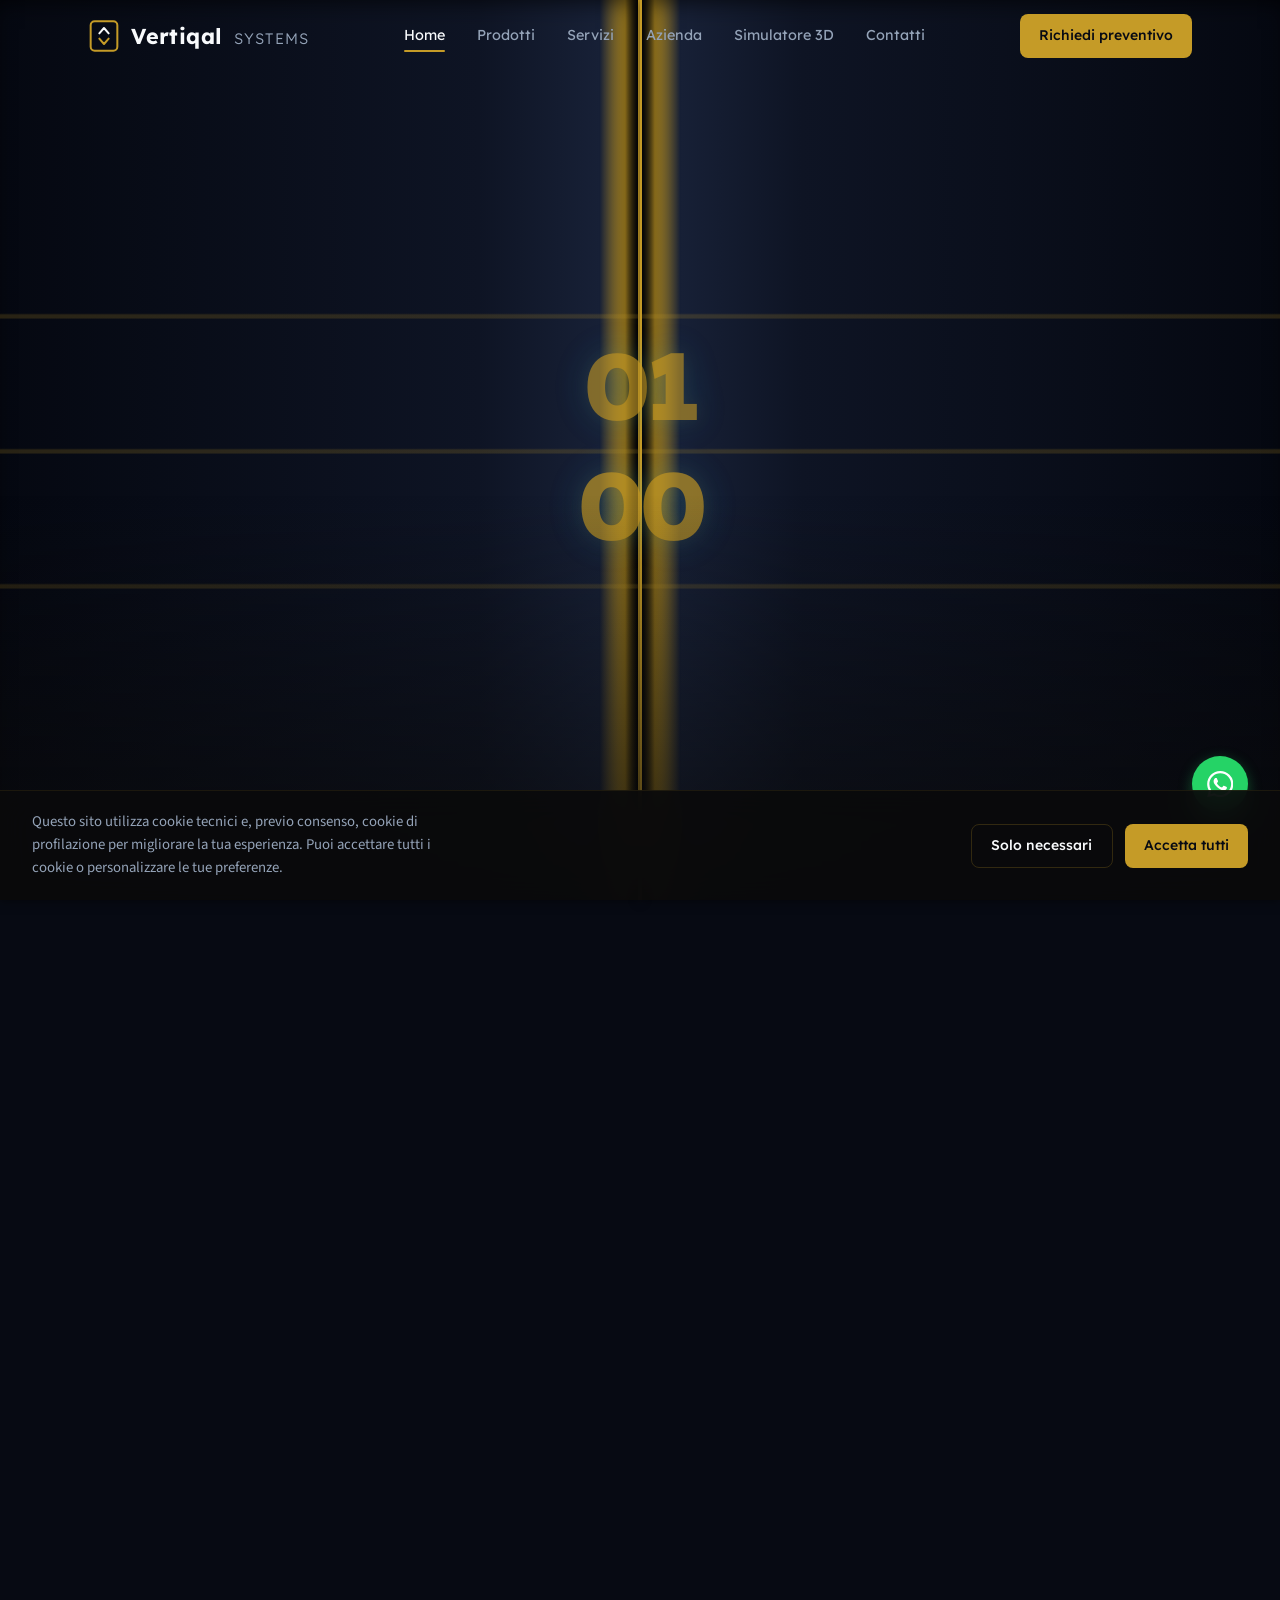
==== commit f028e9b7: "apportate modifiche" ====
--- a/index.html
+++ b/index.html
@@ -3,8 +3,8 @@
 <head>
   <meta charset="UTF-8" />
   <meta name="viewport" content="width=device-width, initial-scale=1.0" />
-  <title>DCN Ascensori — Installazione, manutenzione e modernizzazione</title>
-  <meta name="description" content="DCN progetta, installa e mantiene ascensori su misura per edifici residenziali, commerciali e industriali. Assistenza 24/7 in tutta Italia." />
+  <title>Vertiqal Systems — Installazione, manutenzione e modernizzazione</title>
+  <meta name="description" content="Vertiqal Systems progetta, installa e mantiene ascensori su misura per edifici residenziali, commerciali e industriali. Assistenza 24/7 in tutta Italia." />
   <link rel="icon" type="image/svg+xml" href="assets/img/favicon.svg" />
 
   <link rel="preconnect" href="https://fonts.googleapis.com" />
@@ -71,13 +71,13 @@
   <header>
     <nav class="site-nav" aria-label="Principale">
       <div class="container">
-        <a class="brand" href="index.html" aria-label="DCN Ascensori — home">
+        <a class="brand" href="index.html" aria-label="Vertiqal Systems — home">
           <svg viewBox="0 0 48 48" fill="none" aria-hidden="true">
             <rect x="4" y="2" width="40" height="44" rx="6" stroke="var(--accent)" stroke-width="3"/>
             <path d="M17 20l7-8 7 8" stroke="var(--text)" stroke-width="3" stroke-linecap="round" stroke-linejoin="round"/>
             <path d="M31 28l-7 8-7-8" stroke="var(--accent)" stroke-width="3" stroke-linecap="round" stroke-linejoin="round"/>
           </svg>
-          DCN <span class="brand-suffix">Ascensori</span>
+          Vertiqal <span class="brand-suffix">Systems</span>
         </a>
 
         <ul class="nav-links" id="nav-links">
@@ -113,10 +113,6 @@
           alla volta.
         </h1>
         <div class="hero-ctas">
-          <div class="code-box">
-            <span class="prompt">&gt;</span>
-            <code>dcn_preventivo --rapido</code>
-          </div>
           <a href="pages/contatti.html" class="btn btn-primary">
             Parla con noi <span>&rarr;</span>
           </a>
@@ -140,7 +136,7 @@
     <section id="flagship" aria-label="Prodotto di punta">
       <div class="inner reveal-blur">
         <span class="eyebrow">Vi presentiamo</span>
-        <h2>DCN</h2>
+        <h2>Vertiqal</h2>
         <p class="tagline">Il nostro ascensore gearless di nuova generazione: silenzioso, rigenerativo, connesso. Fino al 40% di consumi in meno.</p>
       </div>
     </section>
@@ -243,7 +239,7 @@
                 <svg viewBox="0 0 24 24" fill="currentColor" width="18" height="18"><path d="M12 2l3.09 6.26L22 9.27l-5 4.87 1.18 6.88L12 17.77l-6.18 3.25L7 14.14 2 9.27l6.91-1.01L12 2z"/></svg>
                 <svg viewBox="0 0 24 24" fill="currentColor" width="18" height="18"><path d="M12 2l3.09 6.26L22 9.27l-5 4.87 1.18 6.88L12 17.77l-6.18 3.25L7 14.14 2 9.27l6.91-1.01L12 2z"/></svg>
               </div>
-              <p class="testimonial-quote">&ldquo;Abbiamo affidato a DCN l'installazione di 6 ascensori nel nostro nuovo complesso residenziale. Professionalità impeccabile, tempi rispettati e un servizio post-vendita che non ha eguali.&rdquo;</p>
+              <p class="testimonial-quote">&ldquo;Abbiamo affidato a Vertiqal Systems l'installazione di 6 ascensori nel nostro nuovo complesso residenziale. Professionalità impeccabile, tempi rispettati e un servizio post-vendita che non ha eguali.&rdquo;</p>
               <div class="testimonial-author">
                 <strong>Marco Bianchi</strong>
                 <span>Amministratore — Condominia Group</span>
@@ -258,7 +254,7 @@
                 <svg viewBox="0 0 24 24" fill="currentColor" width="18" height="18"><path d="M12 2l3.09 6.26L22 9.27l-5 4.87 1.18 6.88L12 17.77l-6.18 3.25L7 14.14 2 9.27l6.91-1.01L12 2z"/></svg>
                 <svg viewBox="0 0 24 24" fill="currentColor" width="18" height="18"><path d="M12 2l3.09 6.26L22 9.27l-5 4.87 1.18 6.88L12 17.77l-6.18 3.25L7 14.14 2 9.27l6.91-1.01L12 2z"/></svg>
               </div>
-              <p class="testimonial-quote">&ldquo;Dopo 20 anni il nostro ascensore aveva bisogno di una modernizzazione completa. DCN ha trasformato un impianto anni '90 in un sistema all'avanguardia, in sole tre settimane.&rdquo;</p>
+              <p class="testimonial-quote">&ldquo;Dopo 20 anni il nostro ascensore aveva bisogno di una modernizzazione completa. Vertiqal Systems ha trasformato un impianto anni '90 in un sistema all'avanguardia, in sole tre settimane.&rdquo;</p>
               <div class="testimonial-author">
                 <strong>Laura Conti</strong>
                 <span>Direttrice — Hotel Aurum, Milano</span>
@@ -316,7 +312,7 @@
                 <svg class="faq-icon" viewBox="0 0 24 24" fill="none" stroke="currentColor" stroke-width="2" stroke-linecap="round"><path d="M12 5v14M5 12h14"/></svg>
               </button>
               <div class="faq-answer" role="region">
-                <p>Sì, nella maggior parte dei casi. Disponiamo di soluzioni compatte (come il DCN Domus) pensate per vani ridotti e scale strette. Il nostro team esegue un sopralluogo per verificare la fattibilità e proporre la soluzione migliore con opere murarie minime.</p>
+                <p>Sì, nella maggior parte dei casi. Disponiamo di soluzioni compatte (come il Vertiqal Domus) pensate per vani ridotti e scale strette. Il nostro team esegue un sopralluogo per verificare la fattibilità e proporre la soluzione migliore con opere murarie minime.</p>
               </div>
             </div>
 
@@ -382,7 +378,7 @@
               <path d="M17 20l7-8 7 8" stroke="var(--text)" stroke-width="3" stroke-linecap="round" stroke-linejoin="round"/>
               <path d="M31 28l-7 8-7-8" stroke="var(--accent)" stroke-width="3" stroke-linecap="round" stroke-linejoin="round"/>
             </svg>
-            DCN <span class="brand-suffix">Ascensori</span>
+            Vertiqal <span class="brand-suffix">Systems</span>
           </a>
           <p>Progettiamo, installiamo e manteniamo sistemi di elevazione dal 1991. Sicurezza, silenziosità, design.</p>
         </div>
@@ -417,13 +413,13 @@
             </li>
             <li>
               <svg viewBox="0 0 24 24" fill="none" stroke="currentColor" stroke-width="2" stroke-linecap="round" stroke-linejoin="round" aria-hidden="true"><rect x="2" y="4" width="20" height="16" rx="2"/><path d="M22 7l-10 6L2 7"/></svg>
-              info@dcnascensori.it
+              info@vertiqalsystems.it
             </li>
           </ul>
         </div>
       </div>
       <div class="footer-bottom">
-        <span>&copy; <span id="current-year">2026</span> DCN Ascensori S.r.l. — P.IVA 01234567890</span>
+        <span>&copy; <span id="current-year">2026</span> Vertiqal Systems S.r.l. — P.IVA 01234567890</span>
         <span>Privacy · Cookie · Certificazioni ISO 9001</span>
       </div>
     </div>
--- a/css/base.css
+++ b/css/base.css
@@ -1,5 +1,5 @@
 /* ============================================================
-   DCN Ascensori — base.css
+   Vertiqal Systems — base.css
    Design tokens, reset, tipografia, utility condivise
    ============================================================ */
 
--- a/css/components.css
+++ b/css/components.css
@@ -1,6 +1,6 @@
 /* ============================================================
-   DCN Ascensori — components.css
-   Navigazione, bottoni, card, form, footer
+   Vertiqal Systems — components.css
+   Nav, bottoni, card, form, footer, modal, toast
    ============================================================ */
 
 /* ---------- Navigazione ---------- */
--- a/css/home.css
+++ b/css/home.css
@@ -1,5 +1,5 @@
 /* ============================================================
-   DCN Ascensori — home.css
+   Vertiqal Systems — home.css
    Home page: hero scroll-driven, card fisse, sezioni
    ============================================================ */
 
